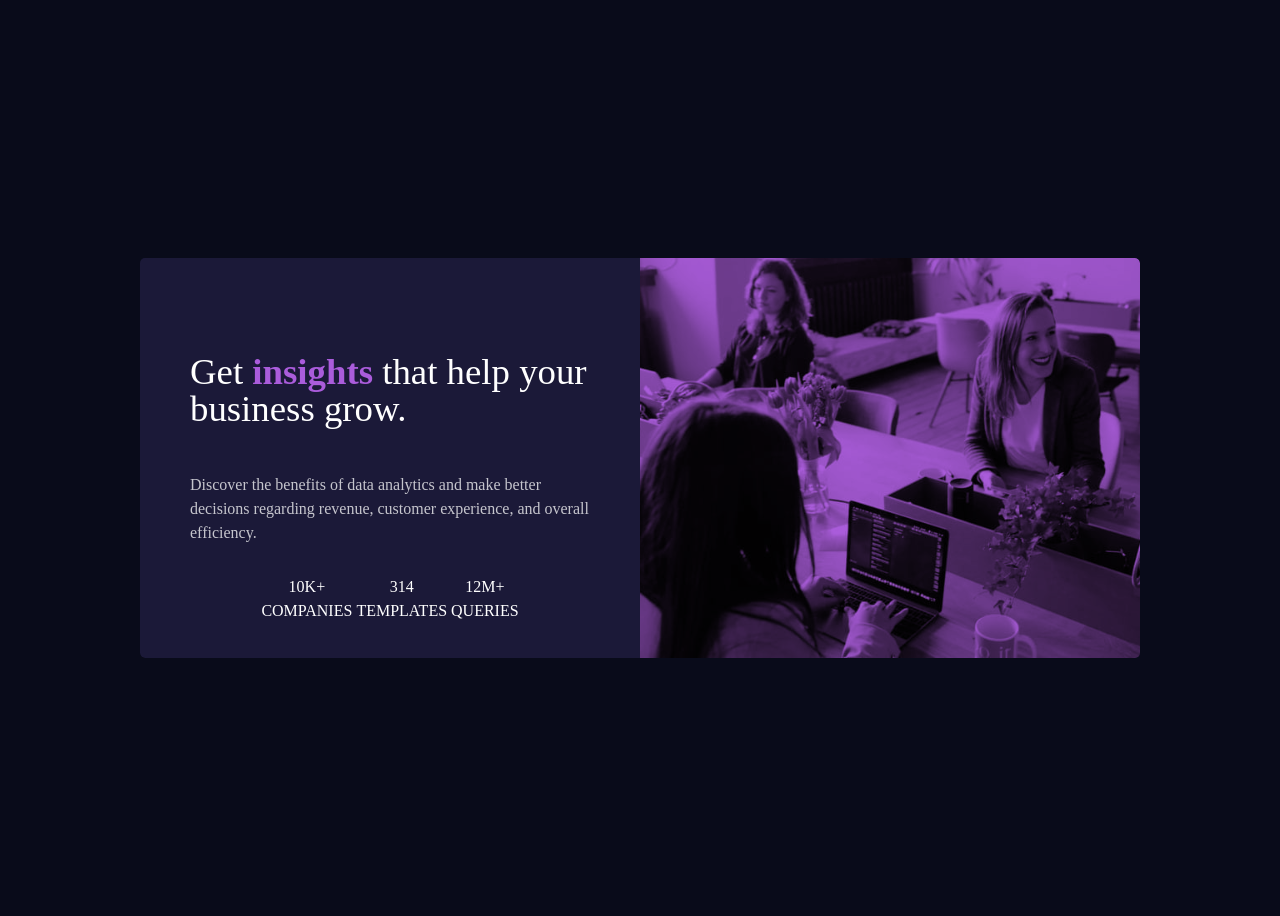
==== index.html @ 1ef4333f "Unordered List Layout" ====
<!DOCTYPE html>
<html lang="en">
<head>
  <meta charset="UTF-8">
  <meta name="viewport" content="width=device-width, initial-scale=1.0"> <!-- displays site properly based on user's device -->
  <link rel="icon" type="image/png" sizes="32x32" href="./images/favicon-32x32.png">
  <link href="style.css" type="text/css" rel="stylesheet">
  <title>Stats preview card component</title>
</head>
<body>
  <div class="wrapper">
    <div class="background-container"></div>
    <div class="text-container">
     <section class="text-content">
        <h1>Get <strong>insights</strong> that help your business grow.</h1>
        <p>Discover the benefits of data analytics and make better decisions regarding revenue, customer 
    experience, and overall efficiency.</p>
     <section class="stats">
       <ul> <!-- old solution - stats flex container + width change-->
         <li>
           <span>10k+</span>
           <span>companies</span>
         </li>
         <li>
          <span>314</span>
          <span>Templates</span>
        </li>
        <li>
          <span>12m+</span>
          <span>Queries</span>
        </li>
       </ul>
      </section>
     </section>
    </div>
  </div>
</body>
</html>
---- style.css ----
/*
- Very dark blue (main background): hsl(233, 47%, 7%)
- Dark desaturated blue (card background): hsl(244, 38%, 16%)
- Soft violet (accent): hsl(277, 64%, 61%)

- White (main heading, stats): hsl(0, 0%, 100%)
- Slightly transparent white (main paragraph): hsla(0, 0%, 100%, 0.75)
- Slightly transparent white (stat headings): hsla(0, 0%, 100%, 0.6)
*/

* {
  box-sizing: border-box;
}

body {
  background-color: hsl(233, 47%, 7%);
  min-height: 100vh;
  color: white;
  font: 1em/1.5 "helvetica neue";
  justify-content: center;
  align-items: center;
  overflow-y: hidden;
}

body,
.wrapper,
.text-container,
.text-content {
  display: flex;
  flex-direction: column;
}

.wrapper {
  width: 90%;
}

.background-container {
  background: rgb(170, 92, 219) url("/images/image-header-mobile.jpg") no-repeat
    center;
  background-size: cover;
  background-blend-mode: multiply;
  min-height: 300px;
  border-top-left-radius: 5px;
  border-top-right-radius: 5px;
}

.text-container {
  background-color: hsl(244, 38%, 16%);
  align-items: center;
  justify-content: center;
  padding: 40px 0px 0px 0px;
  border-bottom-left-radius: 5px;
  border-bottom-right-radius: 5px;
}

.text-content {
  justify-content: center;
  align-items: center;
}

h1,
p {
  width: 75%;
  text-align: center;
  /* margin: auto; */
  /* collapses upper spacing both top sides of container */
}

h1 {
  color: hsl(0, 0%, 100%);
  font-size: 1.7em;
  font-weight: 400;
}

p {
  color: hsla(0, 0%, 100%, 0.75);
  margin-top: 15px;
  margin-bottom: 30px;
}

h2 {
  line-height: 0;
  margin-top: 20px;
}

strong {
  color: hsl(277, 64%, 61%);
}

ul {
  padding: 0;
  margin: 0;
  list-style: none;
}

li {
  margin-bottom: 10px;
  text-transform: uppercase;
}

span {
  display: block;
  text-align: center;
}

/*MEDIA QUERIES*/

@media (min-width: 768px) {
  .wrapper {
    flex-direction: row;
    max-width: 1000px;
    min-height: 400px;
    border-radius: 5px;
    overflow: hidden;
  }

  .background-container {
    order: 2;
    height: inherit;
    border-top-left-radius: 0px;
  }

  .text-container {
    border-bottom-right-radius: 0px;
  }

  .background-container,
  .text-container {
    flex: 1 50%;
  }

  h1,
  p {
    text-align: left;
  }

  h1 {
    font-size: 2.3em;
    width: 80%;
    line-height: 1em;
  }

  p {
    width: 80%;
  }

  ul {
    width: 100%;
  }

  li {
    display: inline-block;
  }
}
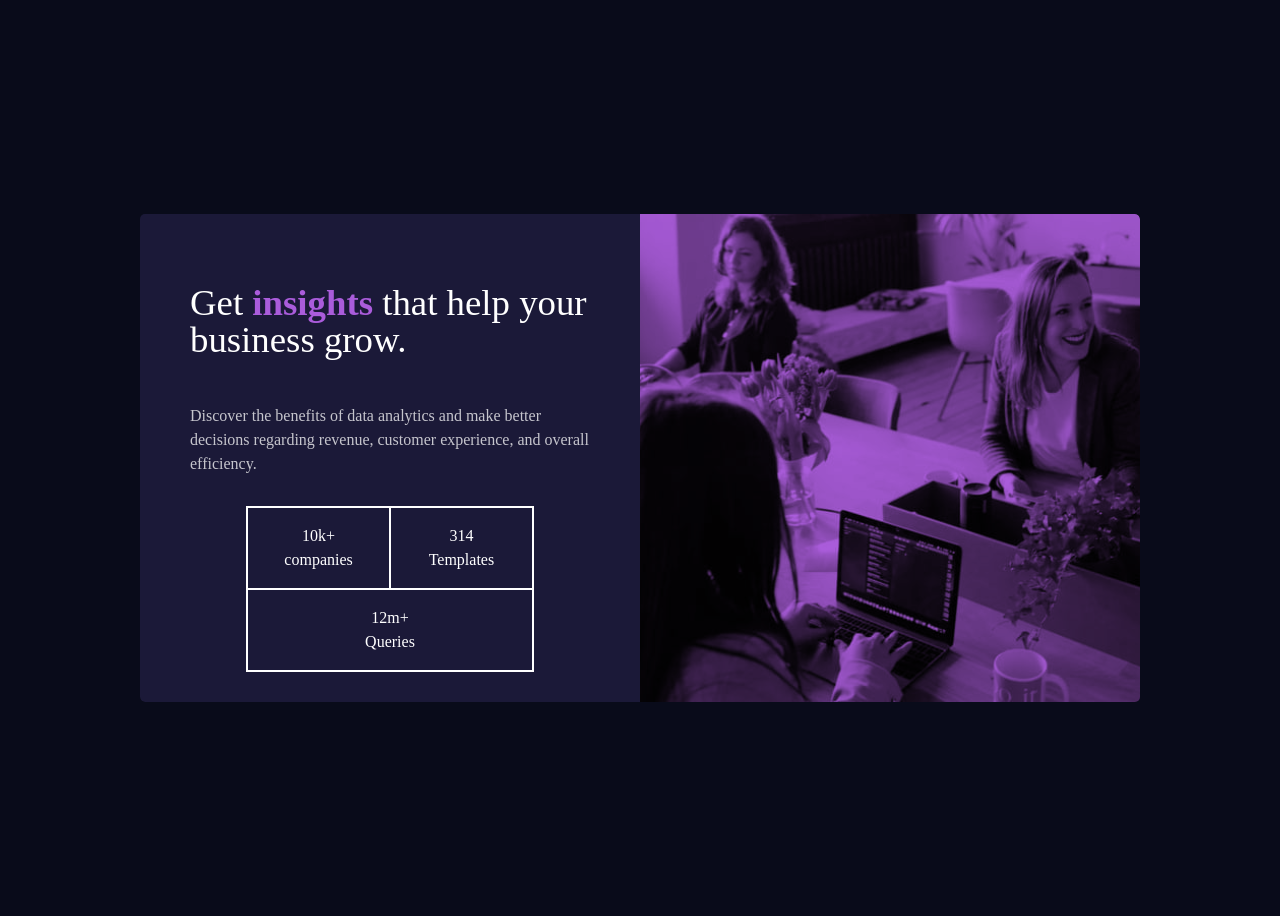
==== commit 00a69955: "README updated" ====
--- a/index.html
+++ b/index.html
@@ -1,38 +1,49 @@
 <!DOCTYPE html>
 <html lang="en">
-<head>
-  <meta charset="UTF-8">
-  <meta name="viewport" content="width=device-width, initial-scale=1.0"> <!-- displays site properly based on user's device -->
-  <link rel="icon" type="image/png" sizes="32x32" href="./images/favicon-32x32.png">
-  <link href="style.css" type="text/css" rel="stylesheet">
-  <title>Stats preview card component</title>
-</head>
-<body>
-  <div class="wrapper">
-    <div class="background-container"></div>
-    <div class="text-container">
-     <section class="text-content">
-        <h1>Get <strong>insights</strong> that help your business grow.</h1>
-        <p>Discover the benefits of data analytics and make better decisions regarding revenue, customer 
-    experience, and overall efficiency.</p>
-     <section class="stats">
-       <ul> <!-- old solution - stats flex container + width change-->
-         <li>
-           <span>10k+</span>
-           <span>companies</span>
-         </li>
-         <li>
-          <span>314</span>
-          <span>Templates</span>
-        </li>
-        <li>
-          <span>12m+</span>
-          <span>Queries</span>
-        </li>
-       </ul>
-      </section>
-     </section>
-    </div>
-  </div>
-</body>
-</html>+   <head>
+      <meta charset="UTF-8" />
+      <meta name="viewport" content="width=device-width, initial-scale=1.0" />
+      <link
+         rel="icon"
+         type="image/png"
+         sizes="32x32"
+         href="./images/favicon-32x32.png"
+      />
+      <link href="style.css" type="text/css" rel="stylesheet" />
+      <title>Stats preview card component</title>
+   </head>
+   <body>
+      <div class="wrapper">
+         <div class="background-container"></div>
+         <div class="text-container">
+            <section class="text-content">
+               <h1>
+                  Get <strong>insights</strong> that help your business grow.
+               </h1>
+               <p>
+                  Discover the benefits of data analytics and make better
+                  decisions regarding revenue, customer experience, and overall
+                  efficiency.
+               </p>
+               <section class="stats">
+                  <ul>
+                     <!-- old solution - stats flex container + width change-->
+                     <li>
+                        <span>10k+</span>
+                        <span>companies</span>
+                     </li>
+                     <li>
+                        <span>314</span>
+                        <span>Templates</span>
+                     </li>
+                     <li>
+                        <span>12m+</span>
+                        <span>Queries</span>
+                     </li>
+                  </ul>
+               </section>
+            </section>
+         </div>
+      </div>
+   </body>
+</html>
--- a/style.css
+++ b/style.css
@@ -1,154 +1,149 @@
-/*
-- Very dark blue (main background): hsl(233, 47%, 7%)
-- Dark desaturated blue (card background): hsl(244, 38%, 16%)
-- Soft violet (accent): hsl(277, 64%, 61%)
-
-- White (main heading, stats): hsl(0, 0%, 100%)
-- Slightly transparent white (main paragraph): hsla(0, 0%, 100%, 0.75)
-- Slightly transparent white (stat headings): hsla(0, 0%, 100%, 0.6)
-*/
-
 * {
-  box-sizing: border-box;
+   box-sizing: border-box;
 }
 
 body {
-  background-color: hsl(233, 47%, 7%);
-  min-height: 100vh;
-  color: white;
-  font: 1em/1.5 "helvetica neue";
-  justify-content: center;
-  align-items: center;
-  overflow-y: hidden;
+   background-color: hsl(233, 47%, 7%);
+   min-height: 100vh;
+   color: white;
+   font: 1em/1.5 'helvetica neue';
+   justify-content: center;
+   align-items: center;
+   overflow-y: hidden;
 }
 
 body,
 .wrapper,
 .text-container,
 .text-content {
-  display: flex;
-  flex-direction: column;
+   display: flex;
+   flex-direction: column;
 }
 
 .wrapper {
-  width: 90%;
+   width: 90%;
 }
 
 .background-container {
-  background: rgb(170, 92, 219) url("/images/image-header-mobile.jpg") no-repeat
-    center;
-  background-size: cover;
-  background-blend-mode: multiply;
-  min-height: 300px;
-  border-top-left-radius: 5px;
-  border-top-right-radius: 5px;
+   background: rgb(170, 92, 219) url('/images/image-header-mobile.jpg')
+      no-repeat center;
+   background-size: cover;
+   background-blend-mode: multiply;
+   min-height: 300px;
+   border-top-left-radius: 5px;
+   border-top-right-radius: 5px;
 }
 
 .text-container {
-  background-color: hsl(244, 38%, 16%);
-  align-items: center;
-  justify-content: center;
-  padding: 40px 0px 0px 0px;
-  border-bottom-left-radius: 5px;
-  border-bottom-right-radius: 5px;
+   background-color: hsl(244, 38%, 16%);
+   align-items: center;
+   justify-content: center;
+   padding: 40px 0px 30px 0px;
+   border-bottom-left-radius: 5px;
+   border-bottom-right-radius: 5px;
 }
 
 .text-content {
-  justify-content: center;
-  align-items: center;
+   justify-content: center;
+   align-items: center;
 }
 
 h1,
 p {
-  width: 75%;
-  text-align: center;
-  /* margin: auto; */
-  /* collapses upper spacing both top sides of container */
+   width: 75%;
+   text-align: center;
+   /* margin: auto; */
+   /* collapses upper spacing both top sides of container */
 }
 
 h1 {
-  color: hsl(0, 0%, 100%);
-  font-size: 1.7em;
-  font-weight: 400;
+   color: hsl(0, 0%, 100%);
+   font-size: 1.7em;
+   font-weight: 400;
 }
 
 p {
-  color: hsla(0, 0%, 100%, 0.75);
-  margin-top: 15px;
-  margin-bottom: 30px;
+   color: hsla(0, 0%, 100%, 0.75);
+   margin-top: 15px;
+   margin-bottom: 30px;
 }
 
 h2 {
-  line-height: 0;
-  margin-top: 20px;
+   line-height: 0;
+   margin-top: 20px;
 }
 
 strong {
-  color: hsl(277, 64%, 61%);
+   color: hsl(277, 64%, 61%);
 }
 
 ul {
-  padding: 0;
-  margin: 0;
-  list-style: none;
+   display: flex;
+   flex-direction: row;
+   flex-wrap: wrap;
+   padding: 0;
+   margin: 0;
+   list-style: none;
+   border: 1px solid;
 }
 
-li {
-  margin-bottom: 10px;
-  text-transform: uppercase;
+ul li {
+   flex: 1 1 100px;
+   padding: 1em;
+   border: 1px solid;
 }
 
 span {
-  display: block;
-  text-align: center;
+   display: block;
+   text-align: center;
 }
 
-/*MEDIA QUERIES*/
+/* MEDIA QUERIES */
 
 @media (min-width: 768px) {
-  .wrapper {
-    flex-direction: row;
-    max-width: 1000px;
-    min-height: 400px;
-    border-radius: 5px;
-    overflow: hidden;
-  }
+   .wrapper {
+      flex-direction: row;
+      max-width: 1000px;
+      min-height: 400px;
+      border-radius: 5px;
+      overflow: hidden;
+   }
 
-  .background-container {
-    order: 2;
-    height: inherit;
-    border-top-left-radius: 0px;
-  }
+   .background-container {
+      order: 2;
+      height: inherit;
+      border-top-left-radius: 0px;
+   }
 
-  .text-container {
-    border-bottom-right-radius: 0px;
-  }
+   .text-container {
+      border-bottom-right-radius: 0px;
+   }
 
-  .background-container,
-  .text-container {
-    flex: 1 50%;
-  }
+   .background-container,
+   .text-container {
+      flex: 1 50%;
+   }
 
-  h1,
-  p {
-    text-align: left;
-  }
+   h1,
+   p {
+      text-align: left;
+   }
 
-  h1 {
-    font-size: 2.3em;
-    width: 80%;
-    line-height: 1em;
-  }
+   h1 {
+      font-size: 2.3em;
+      width: 80%;
+      line-height: 1em;
+   }
 
-  p {
-    width: 80%;
-  }
+   p {
+      width: 80%;
+   }
 
-  ul {
-    width: 100%;
-  }
+   ul {
+      width: 100%;
+   }
 
-  li {
-    display: inline-block;
-  }
+   li {
+      display: inline-block;
+   }
 }
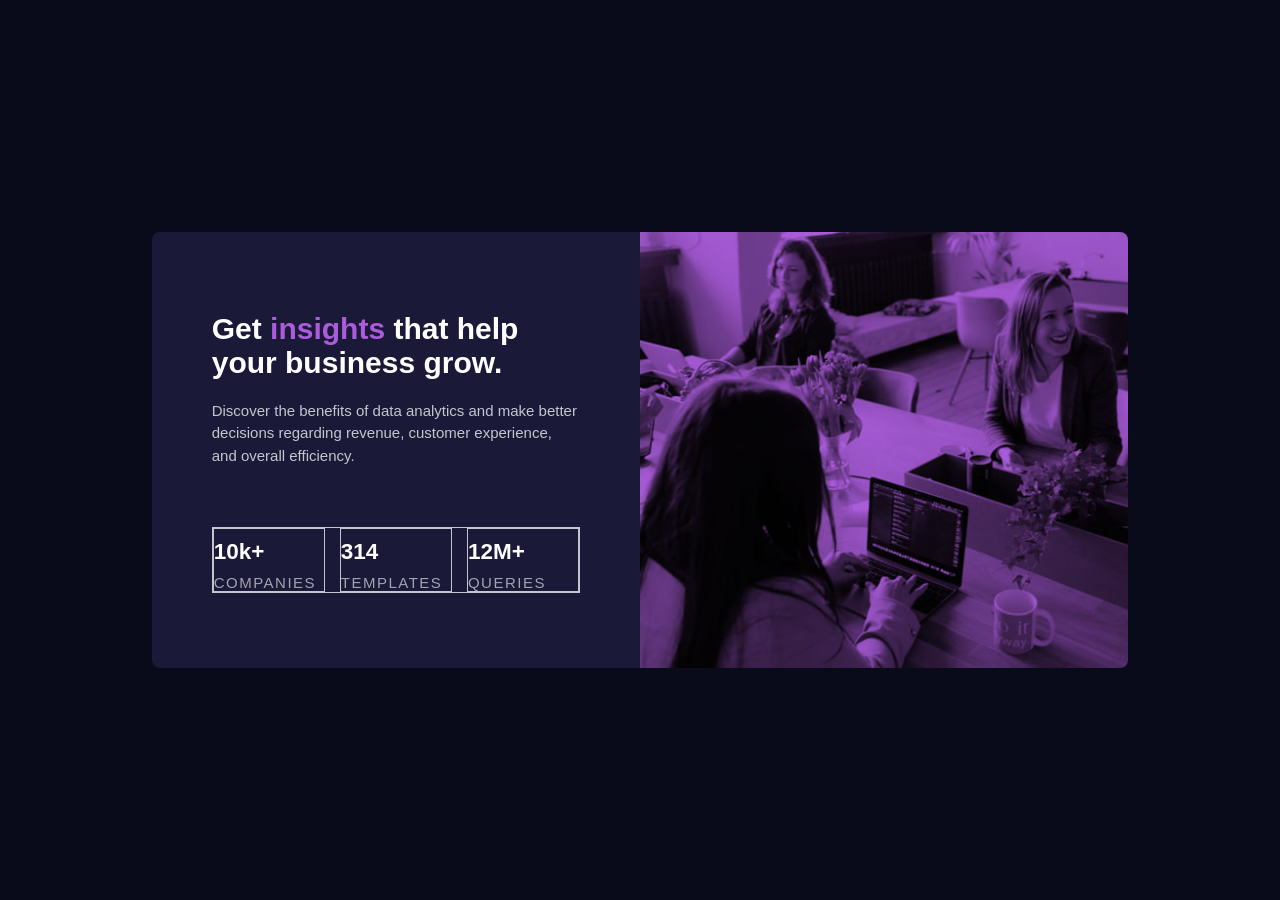
==== commit 34015d35: "Refactored" ====
--- a/index.html
+++ b/index.html
@@ -9,41 +9,39 @@
          sizes="32x32"
          href="./images/favicon-32x32.png"
       />
-      <link href="style.css" type="text/css" rel="stylesheet" />
       <title>Stats preview card component</title>
+      <link rel="stylesheet" href="css/style.css" />
    </head>
    <body>
-      <div class="wrapper">
-         <div class="background-container"></div>
-         <div class="text-container">
-            <section class="text-content">
-               <h1>
-                  Get <strong>insights</strong> that help your business grow.
+      <main>
+         <div class="card">
+            <div class="card--img"></div>
+            <div class="card--body">
+               <h1 class="card--title">
+                  Get <span class="accent">insights</span> that help your
+                  business grow.
                </h1>
                <p>
                   Discover the benefits of data analytics and make better
                   decisions regarding revenue, customer experience, and overall
                   efficiency.
                </p>
-               <section class="stats">
-                  <ul>
-                     <!-- old solution - stats flex container + width change-->
-                     <li>
-                        <span>10k+</span>
-                        <span>companies</span>
-                     </li>
-                     <li>
-                        <span>314</span>
-                        <span>Templates</span>
-                     </li>
-                     <li>
-                        <span>12m+</span>
-                        <span>Queries</span>
-                     </li>
-                  </ul>
-               </section>
-            </section>
+               <ul class="analytics">
+                  <li>
+                     <span class="number">10k+</span>
+                     <span class="label">companies</span>
+                  </li>
+                  <li>
+                     <span class="number">314</span>
+                     <span class="label">templates</span>
+                  </li>
+                  <li>
+                     <span class="number">12M+</span>
+                     <span class="label">queries</span>
+                  </li>
+               </ul>
+            </div>
          </div>
-      </div>
+      </main>
    </body>
 </html>
--- a/css/style.css
+++ b/css/style.css
@@ -0,0 +1,145 @@
+@import url("https://fonts.googleapis.com/css2?family=Inter:wght@400;700&family=Lexend+Deca&display=swap");
+:root {
+  --main-background: 233, 47%, 7%;
+  --card-background: 244, 38%, 16%;
+  --accent-color: 277, 64%, 61%;
+
+  --heading-font: "Inter", sans-serif;
+  --primary-font: "Lexend Deca", sans-serif;
+}
+html,
+body {
+  background-color: hsla(var(--main-background), 1);
+  margin: 0;
+  padding: 0;
+  height: 100%;
+  width: 100%;
+}
+*,
+* * {
+  box-sizing: border-box;
+}
+body {
+  font-size: 15px;
+  font-family: var(--primary-font);
+}
+
+main {
+  width: 100%;
+  height: auto;
+  display: flex;
+  justify-content: center;
+  align-items: center;
+  padding: 1em;
+}
+.card {
+  background-color: hsla(var(--card-background));
+  border-radius: 8px;
+  overflow: hidden;
+  display: flex;
+  flex-direction: row-reverse;
+  flex-wrap: wrap;
+}
+.card--img {
+  background: url("../images/image-header-mobile.jpg")
+    hsla(var(--accent-color), 1);
+  background-repeat: no-repeat;
+  background-size: cover;
+  background-blend-mode: multiply;
+  width: 100%;
+  height: 200px;
+}
+.card--body {
+  padding: 1.5em;
+  text-align: center;
+  color: hsla(0, 0%, 100%, 0.75);
+}
+.card--body p {
+  line-height: 1.5em;
+}
+.card--title,
+.number,
+.label {
+  font-family: var(--heading-font);
+  color: white;
+}
+.card--title {
+  font-weight: 700;
+}
+
+.analytics {
+  display: flex;
+  flex-wrap: wrap;
+  flex-direction: row;
+  list-style: none;
+  padding-left: 0;
+  border: 1px solid;
+}
+.analytics > * {
+  flex: 1 1 200px;
+  padding: 1em;
+  border: 1px solid;
+}
+.number,
+.label {
+  display: block;
+}
+.number {
+  font-size: 1.5em;
+  line-height: 2em;
+  font-weight: 700;
+}
+.label {
+  text-transform: uppercase;
+  letter-spacing: 0.1em;
+  color: hsla(0, 0%, 100%, 0.6);
+}
+
+footer {
+  text-align: center;
+  color: white;
+  padding: 0.5em;
+}
+
+/* Desktop and bigger tablets */
+@media screen and (min-width: 768px) {
+  main {
+    min-height: 100vh;
+  }
+
+  .card {
+    flex-wrap: nowrap;
+  }
+  .card > * {
+    flex: 1 1 50%;
+  }
+  .card--img {
+    background: url("../images/image-header-desktop.jpg")
+      hsla(var(--accent-color), 1);
+    background-repeat: no-repeat;
+    background-size: cover;
+    width: 100%;
+    height: inherit;
+  }
+  .card--body {
+    text-align: left;
+    text-align: inline-start;
+    padding: 4em;
+  }
+
+  .analytics {
+    flex-wrap: nowrap;
+    margin-top: 4em;
+  }
+  .analytics > *:nth-child(2) {
+    margin: 0 1em;
+  }
+  .analytics > * {
+    padding: 0;
+  }
+}
+
+/* Modifications */
+.accent {
+  color: hsla(var(--accent-color), 1);
+}
